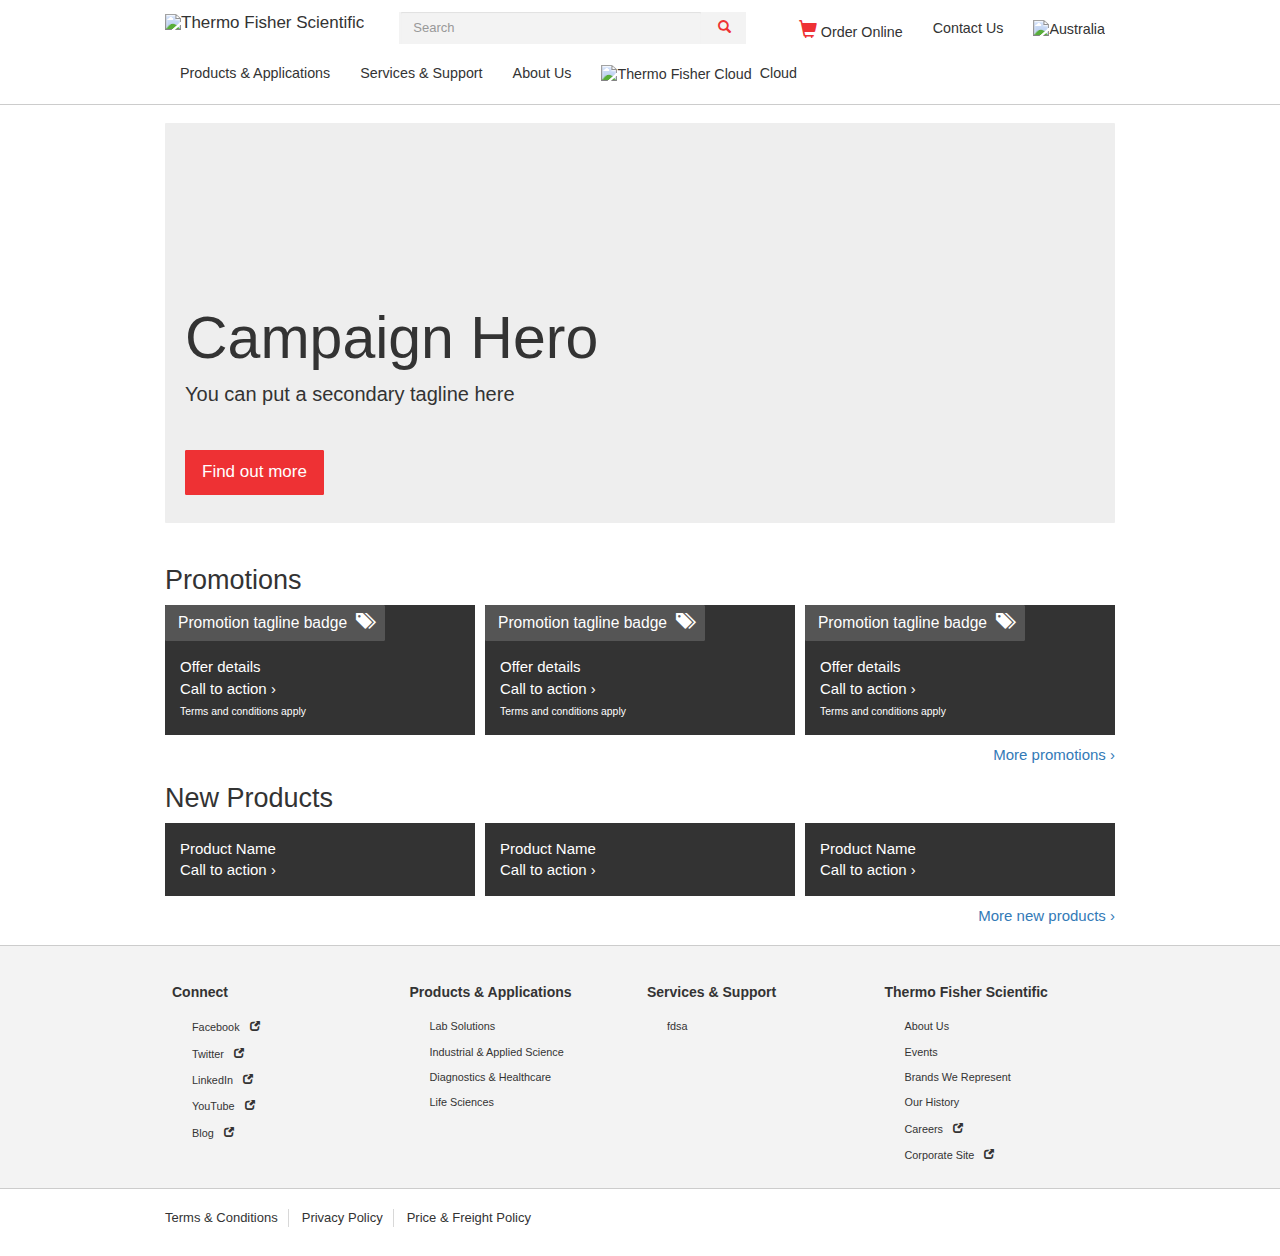
==== index.html @ 30232684 "First commit" ====
<!DOCTYPE html>
<html lang="en">
  <head>
    <meta charset="utf-8">
    <meta http-equiv="X-UA-Compatible" content="IE=edge">
    <meta name="viewport" content="width=device-width, initial-scale=1">
    <!-- The above 3 meta tags *must* come first in the head; any other head content must come *after* these tags -->
    <meta name="description" content="">
    <meta name="author" content="">
    <link rel="icon shortcut" href="http://www.thermofisher.com/favicon.ico" type="image/x-icon"/>


    <title>Thermo Fisher Scientific</title>

    <!-- Bootstrap core CSS -->
    <link href="css/bootstrap.min.css" rel="stylesheet">

    <!-- Custom styles for this template -->
    <link href="css/extras.css" rel="stylesheet">

    

    <!-- HTML5 shim and Respond.js for IE8 support of HTML5 elements and media queries -->
    <!--[if lt IE 9]>
      <script src="https://oss.maxcdn.com/html5shiv/3.7.3/html5shiv.min.js"></script>
      <script src="https://oss.maxcdn.com/respond/1.4.2/respond.min.js"></script>
    <![endif]-->
  </head>

  <body>
    <!-- Fixed navbar -->
    <nav class="navbar navbar-default navbar-fixed-top">
      <div class="container">
        <div class="navbar-header">
          <button type="button" class="navbar-toggle collapsed" data-toggle="collapse" data-target="#navbar-static" aria-expanded="false" aria-controls="navbar">
            <span class="sr-only">Toggle navigation</span>
            <span class="icon-bar"></span>
            <span class="icon-bar"></span>
            <span class="icon-bar"></span>
          </button>
          <a class="navbar-brand" href="http://www.thermofisher.com.au"><img src="http://www.thermofisher.com/content/dam/LifeTech/Images/Header/logo-color.png" alt="Thermo Fisher Scientific"></span></a>
        </div>
        <div id="navbar-fixed" class="navbar-collapse collapse">
          <form class="nav navbar-nav navbar-form">
            <div class="form-group">
              <input type="search" placeholder="Search" class="form-control">
            </div>
            <button type="submit" class="btn btn-nav-search"><i class="glyphicon glyphicon-search"></i></button>
          </form>
          <ul class="nav navbar-nav navbar-right">
            <li><a href="#" title="View cart"><span>&nbsp;&nbsp;<span class="glyphicon glyphicon-shopping-cart" style="color: #ee3134; font-size: 18px;"></span> Order Online</span></a></li>
            <!-- <li class="dropdown">
              <a href="#" class="dropdown-toggle" data-toggle="dropdown" role="button" aria-haspopup="true" aria-expanded="false">Sign in</span></span></a>
              <ul class="dropdown-menu">
                <li><a href="#">Sign In</span></a></li>
                <li><a href="#" class="dropdown-register">Register</span></a></li>  
              </ul>
            </li> -->
            <!-- <li class="dropdown">
              <a href="#" class="dropdown-toggle" data-toggle="dropdown" role="button" aria-haspopup="true" aria-expanded="false">Account</span></span></a>
              <ul class="dropdown-menu" style="left: 0;">
                <li><a href="#"><span>Quick checkout</span></a></li>
                <li><a href="#"><span>Quotes</span></a></li>                
                <li><a href="#"><span>Held orders</span></a></li>
                <li><a href="#"><span>Backorders</span></a></li>
                <li><a href="#"><span>Last 30 items</span></a></li>
                <li><a href="#"><span>Templates</span></a></li>
                <li><a href="#"><span>Freight tracking</span></a></li>                
                <li><a href="#"><span>Reports and invoices</span></a></li>
                <li><a href="#"><span>Direct rewards</span></a></li>
                <li role="separator" class="divider"></li>                
                <li><a href="#"><span>Profile</span></a></li>
              </ul>
            </li> -->
            <li><a href="#">Contact Us</span></a></li>
            <li class="dropdown">
              <a href="#" class="dropdown-toggle" data-toggle="dropdown" role="button" aria-haspopup="true" aria-expanded="false"><img src="http://www.thermofisher.com/shared-static/images/icons/flags/au.gif" alt="Australia" title="Australia"></span></a>
              <ul class="dropdown-menu">
                <li><a href="http://www.thermofisher.co.nz" class="text-right" target="_blank"><span>Go to New Zealand</span></span></a></li>
                <li><a href="https://www.thermofisher.com/au/en/home.html" class="text-right" target="_blank"><span>Go to Global</span></span></a></li>
              </ul>
            </li>

            
          </ul>

        </div><!--/.nav-collapse -->
      </div>
    </nav>

    <!-- Static navbar -->
    <nav class="navbar navbar-default navbar-static-top megamenu">
      <div class="container">
        <div id="navbar-static" class="navbar-collapse collapse">
          <ul class="nav navbar-nav">
            <li class="dropdown megamenu-fw">
                <a href="#" class="data-toggle" data-toggle="dropdown" role="button" aria-expanded="false"><span>Products & Applications</span></a>
                <ul class="dropdown-menu megamenu-content" role="menu">
                    <li>
                        <div class="row">
                            <div class="col-xs-12 col-md-3">
                                <a href="#"><span><strong>Lab Solutions</strong></span></a>
                                <ul>
                                    <li><a href="http://www.thermofisher.com.au/show.aspx?page=/ContentAUS/Lab-Chemicals/Lab-Chemicals.html"><span>Chemicalsz</span></a></li>
                                    <li><a href="#"><span>Lab Equipment</span></a></li>
                                    <li><a href="#"><span>Lab Supplies</span></a></li>
                                    <li><a href="#"><span>LIMS & Laboratory Software</span></a></li>
                                    <li><a href="#"><span>New lab setup guide</span></a></li>
                                </ul>
                                <br>
                                <br>
                               <strong>Featured Products</strong>
                               <ul>
                                    <li><a href="#"><span>New Products</span></a></li>
                                   <li><a href="#"><span>Promotions</span></a></li>
                                   <li><a href="#"><span>Clearance Centre</span></a></li>
                               </ul>
                            </div>
                            <div class="col-xs-12 col-md-3">
                                <a href="#"><span><strong>Industrial & Applied Science</strong></span></a>
                                <ul>
                                    <li><a href="#"><span>Cleanroom Supplies</span></a></li>
                                    <li><a href="#"><span>Chromatography</span></a></li>
                                    <li><a href="#"><span>Environmental</span></a></li>
                                    <li><a href="#"><span>Food & Beverage</span></a></li>
                                    <li><a href="#"><span>Industrial Process</span></a></li>
                                    <li><a href="#"><span>Microbiology</span></a></li>
                                    <li><a href="#"><span>Pharma & Biopharma</span></a></li>
                                </ul>
                            </div>
                            <div class="col-xs-12 col-md-3">
                                <a href="#"><span><strong>Diagnostics & Healthcare</strong></span></a>
                                <ul>
                                    <li><span><a href="#">Anatomical Pathology</span></a></li>
                                    <li><span><a href="#">Clinical Diagnostic Testing</span></a></li>
                                    <li><span><a href="#">Hospital & Patient Care</span></a></li>
                                </ul>
                            </div>
                            <div class="col-xs-12 col-md-3">
                                <a href="#"><span><strong>Life Sciences</strong></span></a>
                                <ul>
                                    <li><span><a href="#">3D Bioprinting</span></a></li>
                                    <li><span><a href="#">Antibodies</span></a></li>
                                    <li><span><a href="#" target="_blank">Cell Culture</span></a></li>
                                </ul>
                            </div>
                        </div>
                    </li>
                </ul>
            </li>
            <li class="dropdown megamenu-fw">
                <a href="#" class="data-toggle" data-toggle="dropdown" role="button" aria-expanded="false"><span>Services & Support</span></a>
                <ul class="dropdown-menu megamenu-content" role="menu">
                    <li>
                        <div class="row">
                            <div class="col-xs-12 col-md-3">
                                <strong>SDS, CoA & TGA Certificates</strong>
                                <ul>
                                    <li><span><a href="#">Safety Data Sheets</span></a></li>
                                    <li><span><a href="#">Certificates of Analysis</span></a></li>
                                    <li><span><a href="#">Medical Device TGA Certificates</span></a></li>
                                    <li><span><a href="#">Instructions For Use</span></a></li>
                                </ul>
                            </div>
                            <div class="col-xs-12 col-md-3">
                                <strong>Training & Education</strong>
                                <ul>
                                    <li><span><a href="#">Events</span></a></li>
                                    <li><span><a href="#">Training Academy</span></a></li>
                                    <li><span><a href="#">Demonstration Facility</span></a></li>
                                </ul>
                            </div>
                            <div class="col-xs-12 col-md-3">
                                <strong>Services</strong>
                                <ul>
                                    <li><span><a href="#">Service & Calibration</span></a></li>
                                    <li><span><a href="#">Rentals</span></a></li>
                                    <li><span><a href="#">Finance & Leasing</span></a></li>

                                </ul>
                            </div>
                            <div class="col-xs-12 col-md-3">
                                <strong>Order Support</strong>
                                <ul>
                                    <li><span><a href="#" target="_blank">Order Online</span></a></li>
                                    <li><span><a href="#">Contact Us</span></a></li>
                                    
                                </ul>
                            </div>
                        </div>
                    </li>
                </ul>

            </li>
            <li class="dropdown">
              <a href="#" class="dropdown-toggle" data-toggle="dropdown" role="button" aria-haspopup="true" aria-expanded="false"><span>About Us</span></a>
              <ul class="dropdown-menu">
                <li><a href="#"><span>Events</span></span></a></li>
                <li><a href="#"><span>Brands We Represent</span></span></a></li>
                <li><a href="#"><span>Our History</span></span></a></li>
                <li><a href="http://jobs.thermofisher.com/ListJobs/All/Search/TMO-Posting-Locations/Australia" target="_blank"><span>Careers</span></span></a></li>
                <li><a href="#" target="_blank"><span>Corporate Site</span></span></a></li>
              </ul>
            </li>
            <li><a href="https://www.thermofisher.com/au/en/home/cloud.html" target="_blank"><img src="https://www.thermofisher.com/content/dam/LifeTech/global/cloudsuite/img/_2016/cloud.png" alt="Thermo Fisher Cloud" style="width: 16px; z-index: 1030;">&nbsp;&nbsp;Cloud</span></a></li>
          </ul>
          
        </div><!--/.nav-collapse -->
      </div>
    </nav>

    

    <div class="container">

      <!-- Main component for a primary marketing message or call to action -->
      <div class="jumbotron" style="background-image: url('http://via.placeholder.com/950x400'); height: 400px;">
        <br>
        <br><br><br><br><br><br><br>
        <h1>Campaign Hero</h1>
        <p>You can put a secondary tagline here</p>
        <br>
        <br>
        <p>
          <a class="btn btn-lg btn-featured" href="#" role="button">Find out more</span></a>
        </p>
        <br>
      </div>

      <div class="row promo-triptych">
          <div class="col-xs-12 col-md-4">
              <div class="promo-takeover">
                  <a href="#"><img src="http://via.placeholder.com/420x238" alt="" class="img-responsive"></span></a>
              </div>
          </div>
          <div class="col-xs-12 col-md-4">
              <div class="promo-takeover">
                <a href="#"><img src="http://via.placeholder.com/420x238" alt="" class="img-responsive"></span></a>
            </div>
          </div>
          <div class="col-xs-12 col-md-4">
              <div class="promo-takeover">
                  <a href="#"><img src="http://via.placeholder.com/420x238" alt="" class="img-responsive"></span></a>
              </div>
          </div>
      </div>

      <div class="row">
          <div class="col-xs-12">
              <h2>Promotions</h2>
          </div>
      </div>
      <div class="row promo-triptych">
          <div class="col-xs-12 col-md-4">
              <div class="promo-card">
                    <a href="#"><img src="http://via.placeholder.com/420x238" alt="" class="img-responsive"></span></a>
                    <a href="#" class="btn btn-promo-badge">Promotion tagline badge&nbsp;&nbsp;<span class="glyphicon glyphicon-tags"></span> </span></a>
                    <p>
                        <a href="#">Offer details <br>
                        Call to action &rsaquo; <br>
                        <span class="tc">Terms and conditions apply</span></span></a>
                    </p>
                   
              </div>
          </div>
          <div class="col-xs-12 col-md-4">
              <div class="promo-card">
                    <a href="#"><img src="http://via.placeholder.com/420x238" alt="" class="img-responsive"></span></a>
                    <a href="#" class="btn btn-promo-badge">Promotion tagline badge&nbsp;&nbsp;<span class="glyphicon glyphicon-tags"></span> </span></a>
                    <p>
                        <a href="#">Offer details <br>
                        Call to action &rsaquo; <br>
                        <span class="tc">Terms and conditions apply</span></span></a>
                    </p>
              </div>
          </div>
          <div class="col-xs-12 col-md-4">
              <div class="promo-card">
                    <a href="#"><img src="http://via.placeholder.com/420x238" alt="" class="img-responsive"></span></a>
                    <a href="#" class="btn btn-promo-badge">Promotion tagline badge&nbsp;&nbsp;<span class="glyphicon glyphicon-tags"></span> </span></a>
                    <p>
                        <a href="#">Offer details <br>
                        Call to action &rsaquo; <br>
                        <span class="tc">Terms and conditions apply</span></span></a>
                    </p>
              </div>
          </div>
      </div>
      <div class="row">
          <div class="col-xs-12 text-right promo-triptych-link">
              <a href="#">More promotions &rsaquo;</span></a>
          </div>
      </div>


      <div class="row">
          <div class="col-xs-12">
              <h2>New Products</h2>
          </div>
      </div>
      <div class="row promo-triptych">
          <div class="col-xs-12 col-md-4">
              <div class="promo-card">
                    <a href="#"><img src="http://via.placeholder.com/420x238" alt="" class="img-responsive"></span></a>
                   <p>
                        <a href="#">Product Name <br>
                        Call to action &rsaquo;</span></a>
                   </p>
              </div>
          </div>
          <div class="col-xs-12 col-md-4">
                <div class="promo-card">
                    <a href="#"><img src="http://via.placeholder.com/420x238" alt="" class="img-responsive"></span></a>
                    <p>
                        <a href="#">Product Name <br>
                        Call to action &rsaquo;</span></a>
                    </p>
            </div>
          </div>
          <div class="col-xs-12 col-md-4">
              <div class="promo-card">
                    <a href="#"><img src="http://via.placeholder.com/420x238" alt="" class="img-responsive"></span></a>
                    <p>
                        <a href="#">Product Name <br>
                        Call to action &rsaquo;</span></a>
                    </p>
              </div>
          </div>
      </div>
      <div class="row">
          <div class="col-xs-12 text-right promo-triptych-link">
              <a href="#">More new products &rsaquo;</span></a>
          </div>
      </div>

    </div> <!-- /container -->
    
    <br>
    <footer class="footer">
        
        <div class="container-fluid content">
            <div class="container">

              <div class="col-xs-12 col-md-3">
                  <div class="footer-group">
                  <h6 class="footer-header">Connect <span class="icon-plus-sign footer-icon"></span></h6>
                  <ul class="footer-list">
                      <li><a href="#" target="_blank">Facebook</span></a></li>
                      <li><a href="#" target="_blank">Twitter</span></a></li>
                      <li><a href="#" target="_blank">LinkedIn</span></a></li>
                      <li><a href="#" target="_blank">YouTube</span></a></li>
                      <li><a href="#" target="_blank">Blog</span></a></li>
                  </ul>
                  </div>
                </div>
                <div class="col-xs-12 col-md-3">
                  <div class="footer-group">
                    <h6 class="footer-header">Products & Applications <span class="icon-plus-sign footer-icon"></span></h6>
                          <ul class="footer-list">
                              <li><a href="#">Lab Solutions</span></a></li>
                              <li><a href="#">Industrial & Applied Science</span></a></li>
                              <li><a href="#">Diagnostics & Healthcare</span></a></li>
                              <li><a href="#">Life Sciences</span></a></li>
                          </ul>
                    </div>
                </div>
                <div class="col-xs-12 col-md-3">
                  <div class="footer-group">
                    <h6 class="footer-header">Services & Support <span class="icon-plus-sign footer-icon"></span></h6>
                    <ul class="footer-list">
                        <li>fdsa</li>
                    </ul>
                  </div>
                </div>
                <div class="col-xs-12 col-md-3">
                  <div class="footer-group">
                    <h6 class="footer-header">Thermo Fisher Scientific <span class="icon-plus-sign footer-icon"></span></h6>
                    <ul class="footer-list">
                        <li><a href="#">About Us</span></a></li>
                        <li><a href="#">Events</span></a></li>
                        <li><a href="#">Brands We Represent</span></a></li>
                        <li><a href="#">Our History</span></a></li>
                        <li><a href="http://jobs.thermofisher.com/ListJobs/All/Search/TMO-Posting-Locations/Australia" target="_blank">Careers</span></a></li>
                        <li><a href="#" target="_blank">Corporate Site</span></a></li>
                    </ul>
                  </div>
                </div>
            </div>
        </div>
        <div class="container-fluid base">
            <div class="container">
                <ul class="footer-legal-list">
                  <li><a href="#">Terms & Conditions</a></li>
                  <li><a href="#">Privacy Policy</span></a></li>
                  <li><a href="#">Price & Freight Policy</a></li>
                </ul>
            </div>
        </div>
        
    </footer>


    <!-- Bootstrap core JavaScript
    ================================================== -->
    <!-- Placed at the end of the document so the pages load faster -->
    <script src="js/jquery.min.js"></script>
    <script src="js/bootstrap.js"></script>
    
    <script src="js/layout.js"></script>

    
  </body>
</html>
---- css/extras.css ----
html {
  position: relative;
  min-height: 100%;
}
body {
	/*min-height: 2000px;
    padding-top: 70px; */
	padding-top: 45px;

}
	



.dropdown-menu > li > a {
	border-bottom: 2px solid white;
	
}
.dropdown-menu > li > a[target="_blank"]:after {
	font-family: 'Glyphicons Halflings';
	font-size: 10px;
    content: " \e164";
	
}
.dropdown-menu > li > a > span:hover {
	border-bottom: 2px solid #ee3134; 
	
}

.navbar-static-top{
	border-bottom: 1px solid #ccc;
}

.navbar-fixed-top{
	border: 0px;
}

.navbar-fixed-top.scrolled{
	border-bottom: 1px solid #ccc;
}



.dropdown-register:link, .dropdown-register:active, .dropdown-register:visited {
	background-color: #ee3134;
	color: #fff;
}
.dropdown-register:hover {
	background-color: #d62c2e;
	color: #fff;
}

.glyphicon-large {
	font-size: 26px;
	min-height: 60px;
    line-height: 60px;
}

.mobile-nav {
	display: inline-block;
}
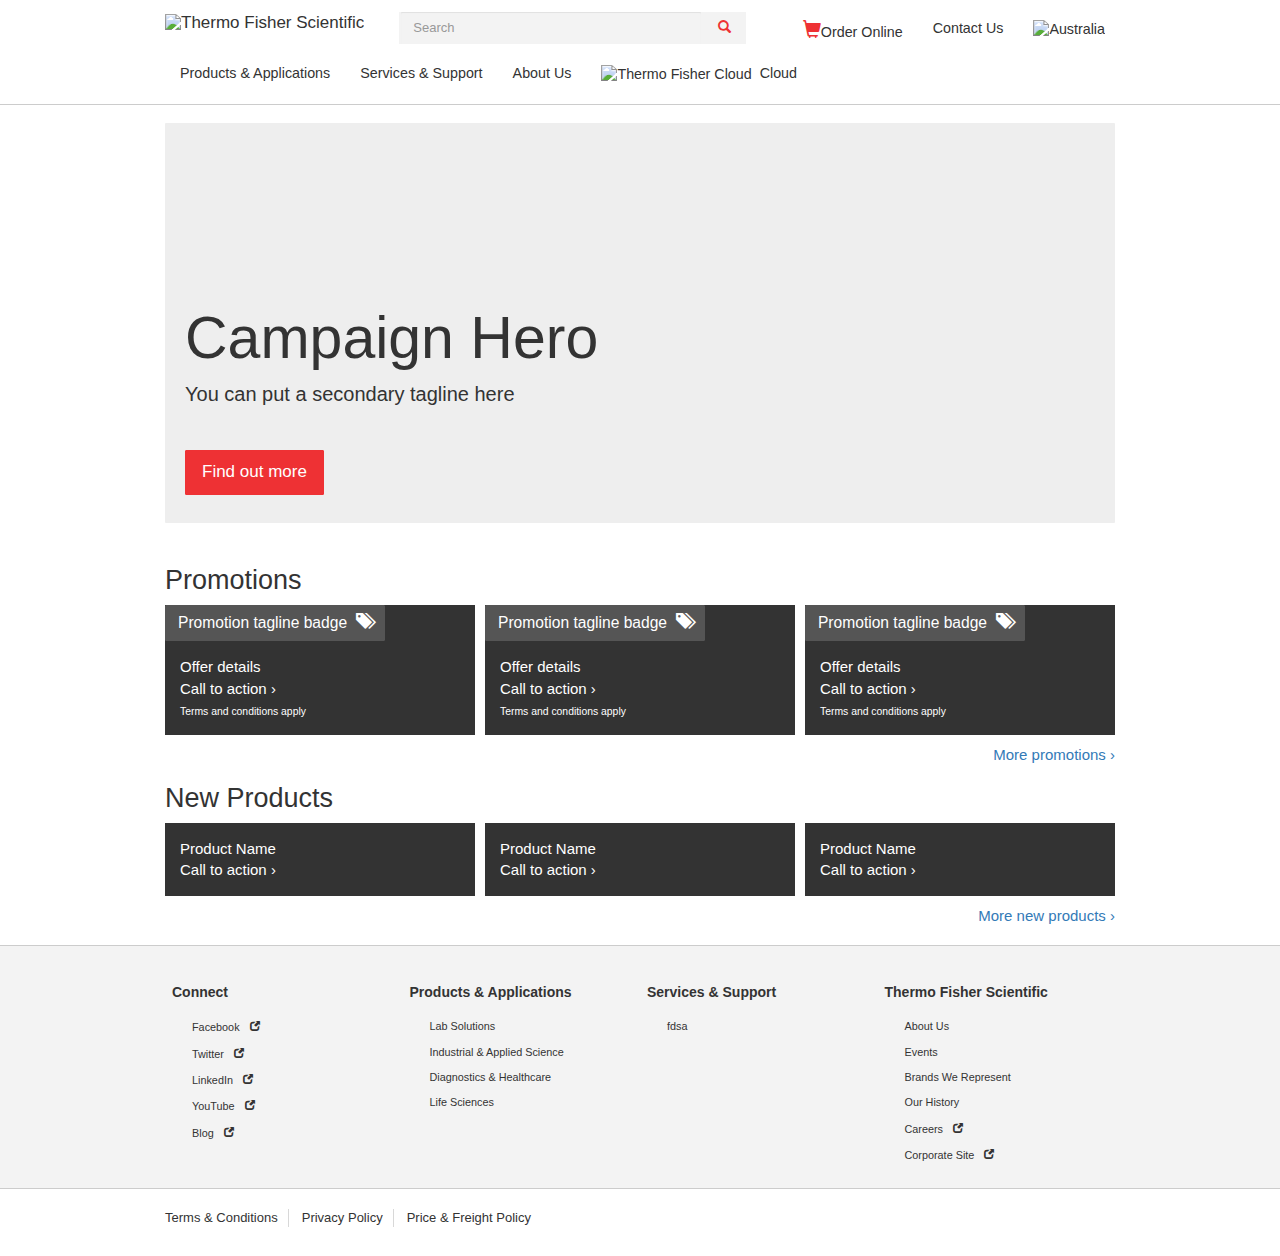
==== commit e93e2e47: "[Fixed navbar.less for navbar rollover and layout.js for meganav rollover]" ====
--- a/index.html
+++ b/index.html
@@ -49,7 +49,7 @@
             <button type="submit" class="btn btn-nav-search"><i class="glyphicon glyphicon-search"></i></button>
           </form>
           <ul class="nav navbar-nav navbar-right">
-            <li><a href="#" title="View cart"><span>&nbsp;&nbsp;<span class="glyphicon glyphicon-shopping-cart" style="color: #ee3134; font-size: 18px;"></span> Order Online</span></a></li>
+            <li><a href="#" title="View cart"><span>&nbsp;&nbsp;<span class="glyphicon glyphicon-shopping-cart" style="color: #ee3134; font-size: 18px;"></span></span>Order Online</a></li>
             <!-- <li class="dropdown">
               <a href="#" class="dropdown-toggle" data-toggle="dropdown" role="button" aria-haspopup="true" aria-expanded="false">Sign in</span></span></a>
               <ul class="dropdown-menu">
@@ -95,14 +95,14 @@
         <div id="navbar-static" class="navbar-collapse collapse">
           <ul class="nav navbar-nav">
             <li class="dropdown megamenu-fw">
-                <a href="#" class="data-toggle" data-toggle="dropdown" role="button" aria-expanded="false"><span>Products & Applications</span></a>
+                <a href="#" class="data-toggle" data-toggle="dropdown" role="button" aria-expanded="false">Products & Applications</a>
                 <ul class="dropdown-menu megamenu-content" role="menu">
                     <li>
                         <div class="row">
                             <div class="col-xs-12 col-md-3">
                                 <a href="#"><span><strong>Lab Solutions</strong></span></a>
                                 <ul>
-                                    <li><a href="http://www.thermofisher.com.au/show.aspx?page=/ContentAUS/Lab-Chemicals/Lab-Chemicals.html"><span>Chemicalsz</span></a></li>
+                                    <li><a href="http://www.thermofisher.com.au/show.aspx?page=/ContentAUS/Lab-Chemicals/Lab-Chemicals.html"><span>Chemicals</span></a></li>
                                     <li><a href="#"><span>Lab Equipment</span></a></li>
                                     <li><a href="#"><span>Lab Supplies</span></a></li>
                                     <li><a href="#"><span>LIMS & Laboratory Software</span></a></li>
